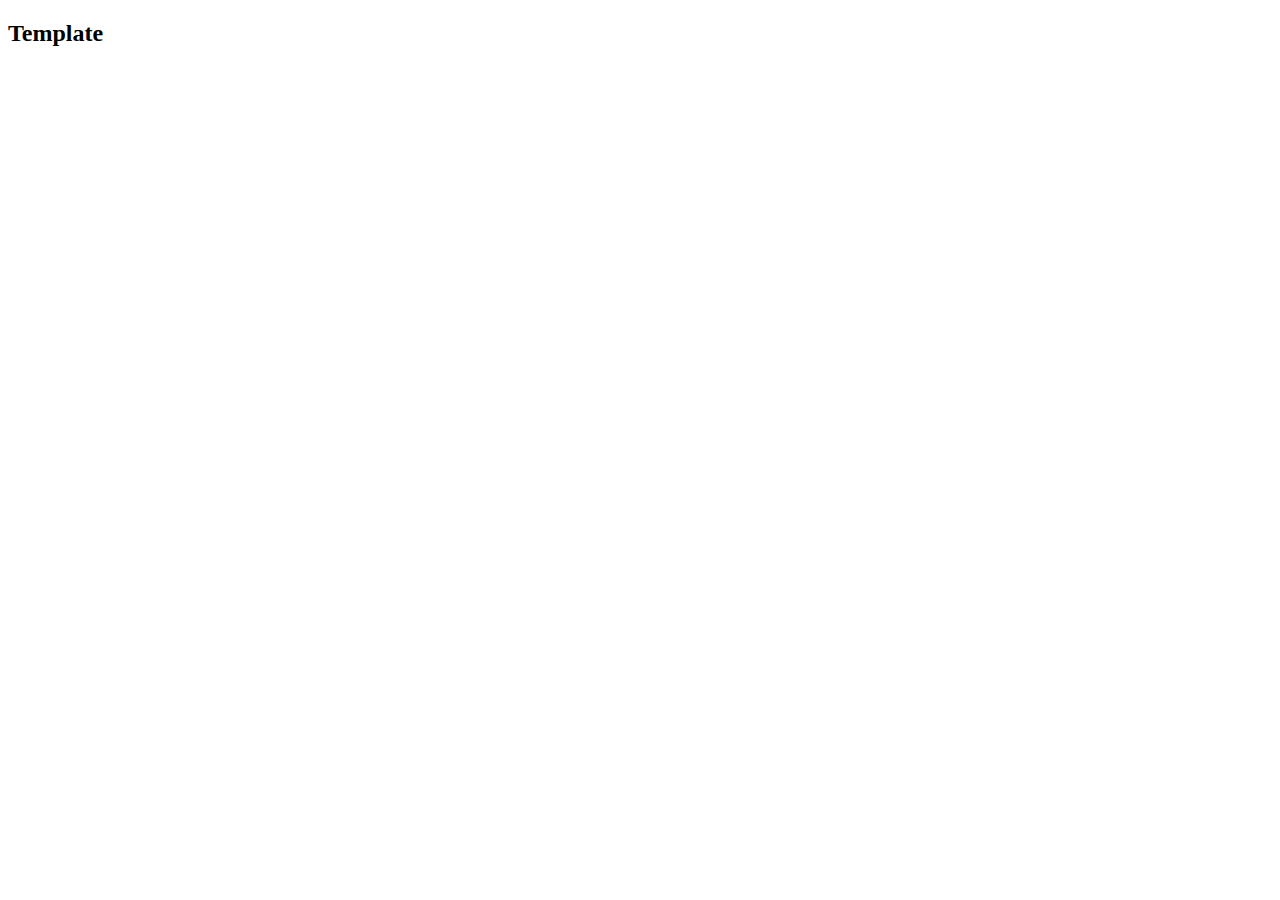
==== hang-man/index.html @ a98ee86e "Add files via upload" ====
<!DOCTYPE html>
<html lang="en">
<head>
    <meta charset="UTF-8">
    <meta http-equiv="X-UA-Compatible" content="IE=edge">
    <meta name="viewport" content="width=device-width, initial-scale=1.0">
    <title>Template</title>
    <link rel="stylesheet" href="style.css">
</head>
<body>
    <h2>Template</h2>

    
    <script src="script.js"></script>
</body>
</html>
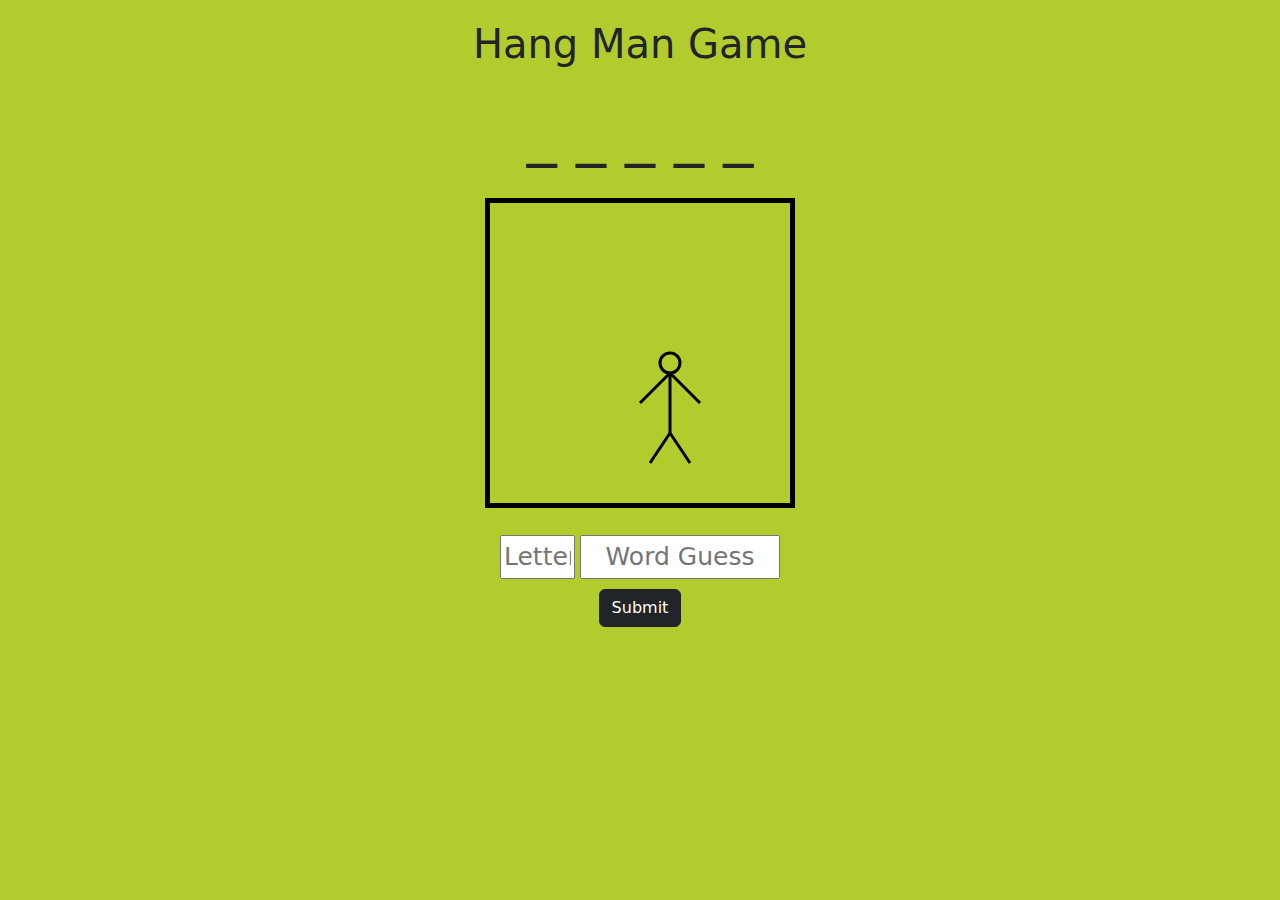
==== commit c98f3df1: "Add files via upload" ====
--- a/hang-man/index.html
+++ b/hang-man/index.html
@@ -4,12 +4,29 @@
     <meta charset="UTF-8">
     <meta http-equiv="X-UA-Compatible" content="IE=edge">
     <meta name="viewport" content="width=device-width, initial-scale=1.0">
-    <title>Template</title>
+    <title>Hang Man</title>
+    <link rel="stylesheet" href="https://cdn.jsdelivr.net/npm/bootstrap@5.0.2/dist/css/bootstrap.min.css">
     <link rel="stylesheet" href="style.css">
 </head>
 <body>
-    <h2>Template</h2>
+    <h1>Hang Man Game</h1>
+    <div>
+        <span id="first"></span>
+        <span id="second"></span>
+        <span id="third"></span>
+        <span id="fourth"></span>
+        <span id="fifth"></span>
+        <span id="sixth"></span>
+        <span id="seventh"></span>
+        <span id="eight"></span>
+    </div>
 
+    <canvas id="canvas" width="300" height="300">
+    </canvas> <br>
+    
+    <input type="text" id="letterGuess" placeholder="Letter" maxlength="1">
+    <input type="text" id="wordGuess" placeholder="Word Guess"> <br>
+    <button class="btn btn-dark" onclick="submit()">Submit</button>
     
     <script src="script.js"></script>
 </body>
--- a/hang-man/style.css
+++ b/hang-man/style.css
@@ -0,0 +1,30 @@
+body{
+    text-align: center;
+    background-color: rgb(178, 204, 46);
+}
+h1{
+    margin-top: 20px;
+}
+div{
+    margin: 20px;
+    font-size: 60px;
+}
+canvas{
+    border:5px black solid; 
+    margin-bottom: 20px;
+}
+
+input{
+    width: 200px;
+    text-align: center;
+    font-size: 25px;
+}
+
+#letterGuess{
+    width: 75px;
+}
+
+button{
+    margin-top: 10px;
+    
+}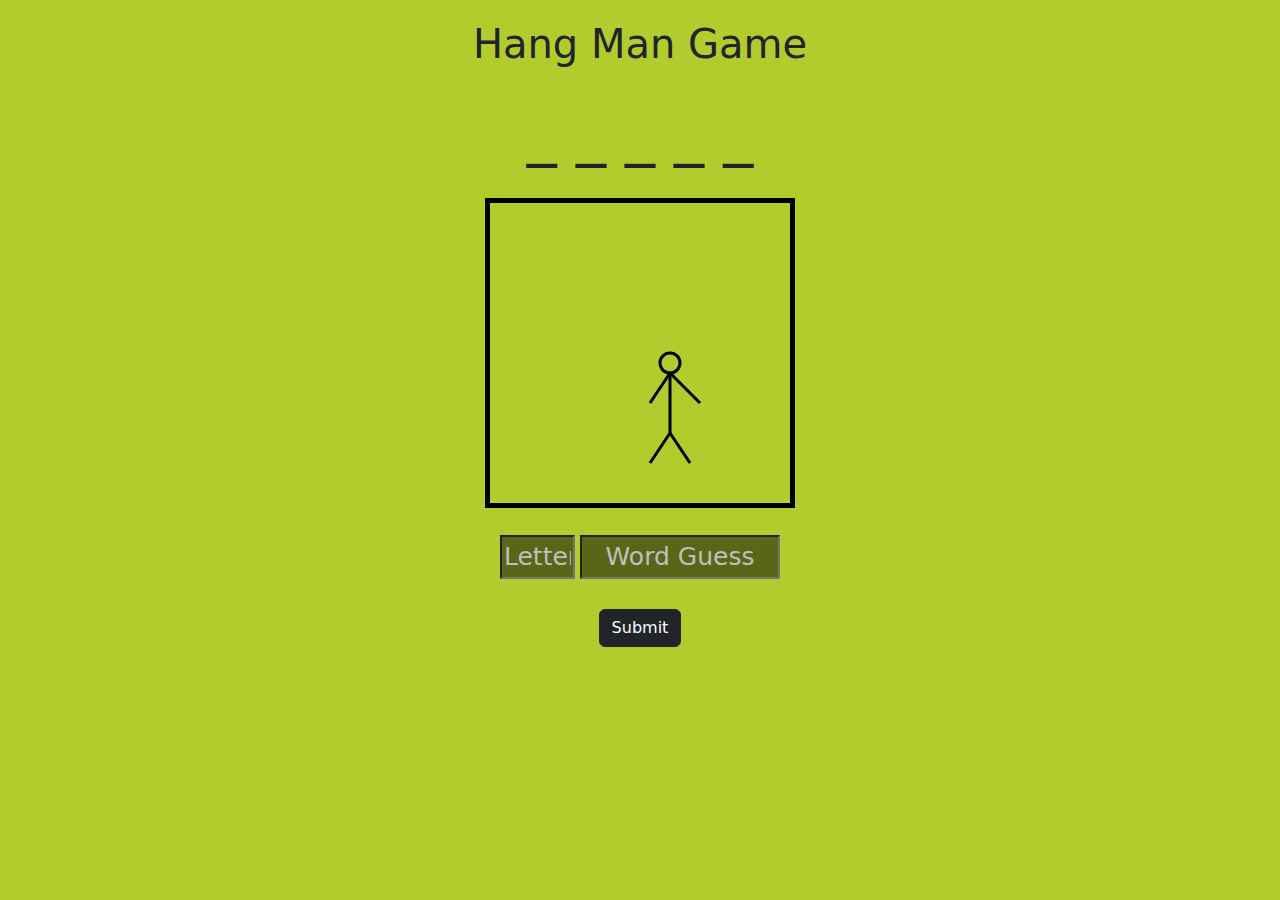
==== commit 5cf96d61: "Add files via upload" ====
--- a/hang-man/index.html
+++ b/hang-man/index.html
@@ -26,6 +26,7 @@
     
     <input type="text" id="letterGuess" placeholder="Letter" maxlength="1">
     <input type="text" id="wordGuess" placeholder="Word Guess"> <br>
+    <div id="errorMsg"></div>
     <button class="btn btn-dark" onclick="submit()">Submit</button>
     
     <script src="script.js"></script>
--- a/hang-man/style.css
+++ b/hang-man/style.css
@@ -18,13 +18,21 @@
     width: 200px;
     text-align: center;
     font-size: 25px;
+    background-color: rgba(0,0,0,50%);
+    color: white;
+    
+}
+::placeholder{
+    color: rgb(191, 191, 191);
 }
 
 #letterGuess{
     width: 75px;
 }
-
+#errorMsg{
+    font-size: 20px;
+    color: rgb(190, 9, 9);
+}
 button{
     margin-top: 10px;
-    
 }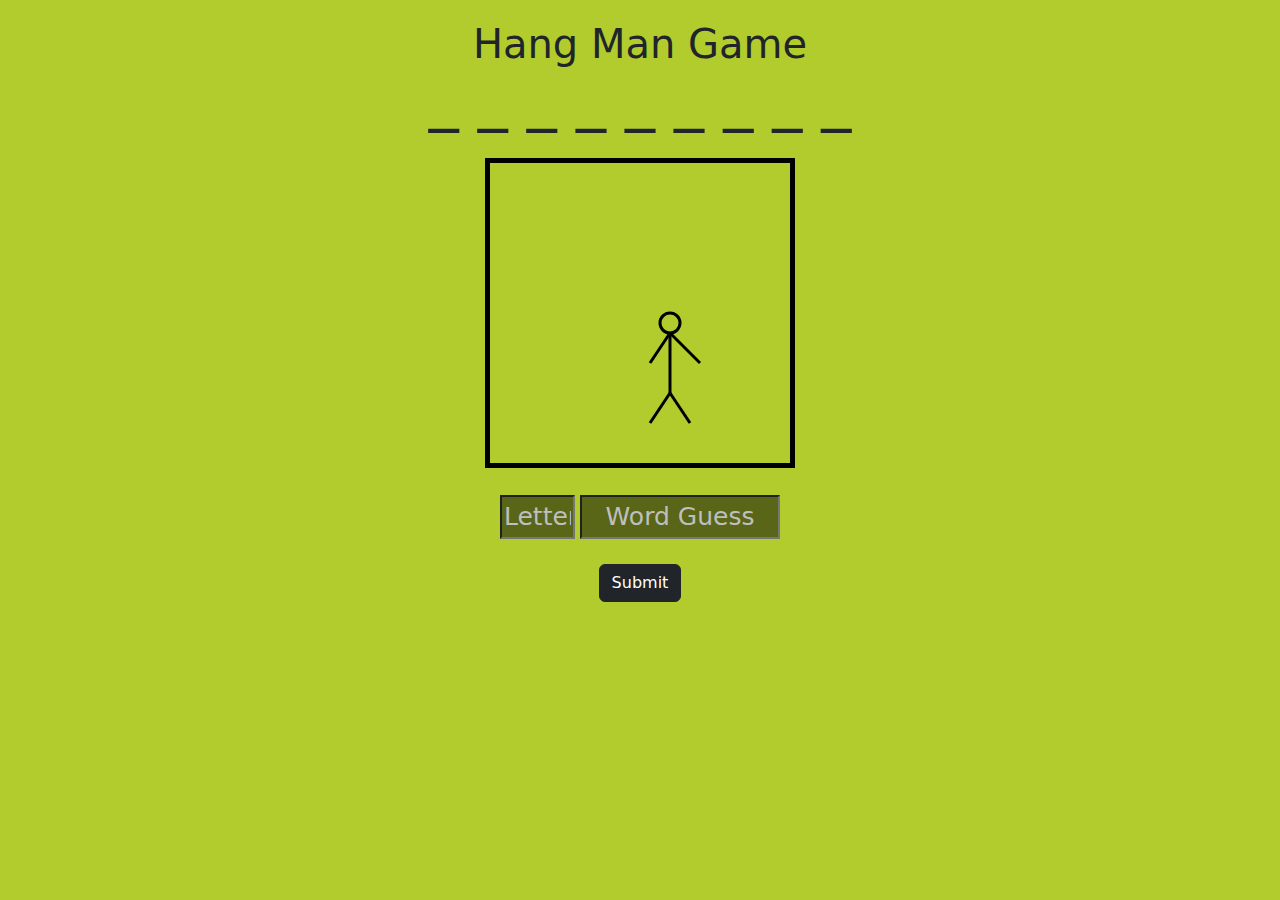
==== commit 73cdc0c4: "Add files via upload" ====
--- a/hang-man/index.html
+++ b/hang-man/index.html
@@ -10,7 +10,8 @@
 </head>
 <body>
     <h1>Hang Man Game</h1>
-    <div>
+    <div id="guessesLeft"></div>
+    <div id="blanks">
         <span id="first"></span>
         <span id="second"></span>
         <span id="third"></span>
@@ -19,6 +20,8 @@
         <span id="sixth"></span>
         <span id="seventh"></span>
         <span id="eight"></span>
+        <span id="ninth"></span>
+        <span id="tenth"></span>
     </div>
 
     <canvas id="canvas" width="300" height="300">
@@ -27,7 +30,7 @@
     <input type="text" id="letterGuess" placeholder="Letter" maxlength="1">
     <input type="text" id="wordGuess" placeholder="Word Guess"> <br>
     <div id="errorMsg"></div>
-    <button class="btn btn-dark" onclick="submit()">Submit</button>
+    <button class="btn btn-dark" id="button" onclick="submit()">Submit</button>
     
     <script src="script.js"></script>
 </body>
--- a/hang-man/style.css
+++ b/hang-man/style.css
@@ -5,8 +5,11 @@
 h1{
     margin-top: 20px;
 }
+#guessesLeft{
+    margin-bottom: -30px;
+}
 div{
-    margin: 20px;
+    margin: 15px;
     font-size: 60px;
 }
 canvas{
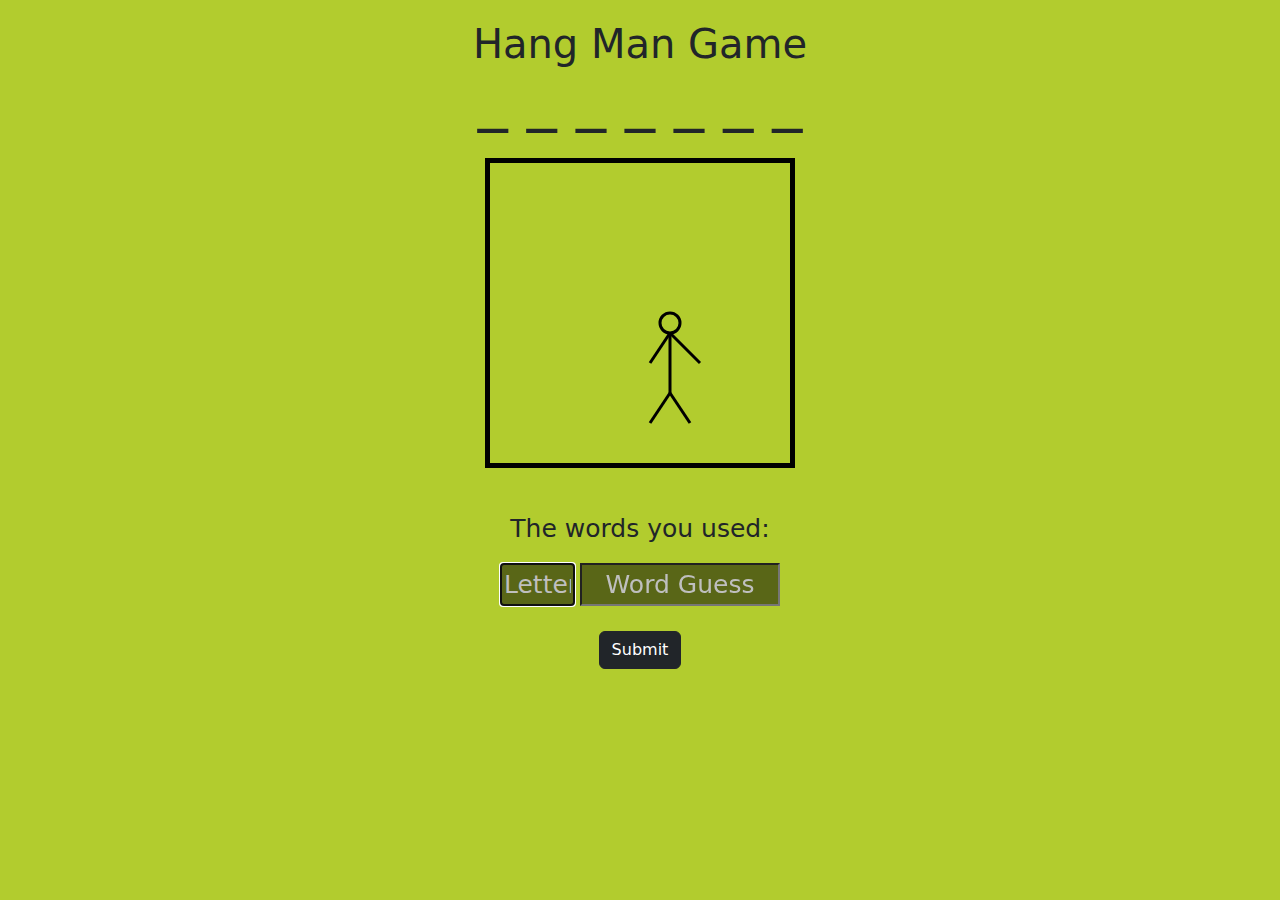
==== commit 2279d3db: "Add files via upload" ====
--- a/hang-man/index.html
+++ b/hang-man/index.html
@@ -26,6 +26,7 @@
 
     <canvas id="canvas" width="300" height="300">
     </canvas> <br>
+    <div id="usedWords">The words you used: </div>
     
     <input type="text" id="letterGuess" placeholder="Letter" maxlength="1">
     <input type="text" id="wordGuess" placeholder="Word Guess"> <br>
--- a/hang-man/style.css
+++ b/hang-man/style.css
@@ -38,4 +38,7 @@
 }
 button{
     margin-top: 10px;
+}
+#usedWords{
+    font-size: 25px;
 }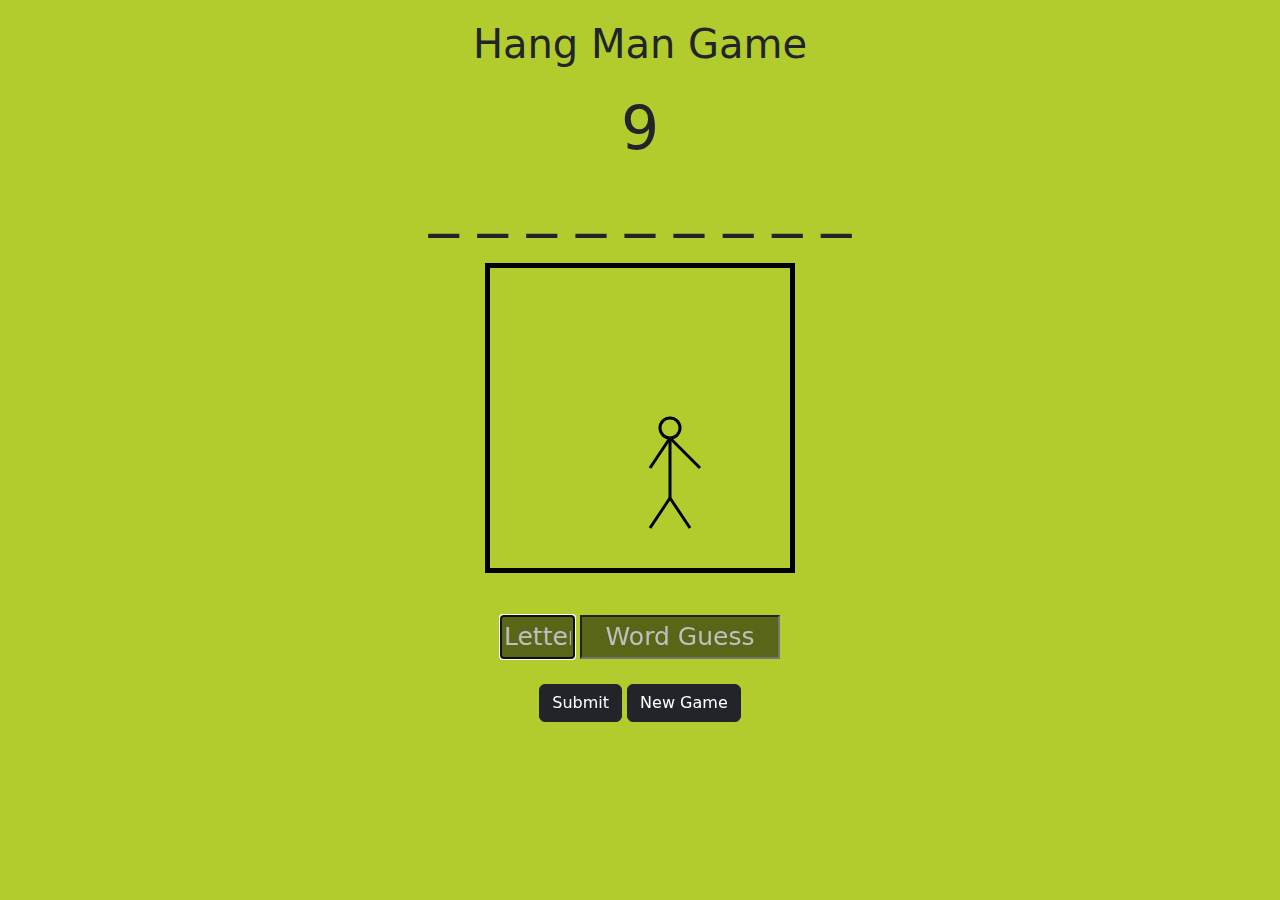
==== commit d423405c: "Add files via upload" ====
--- a/hang-man/index.html
+++ b/hang-man/index.html
@@ -26,12 +26,13 @@
 
     <canvas id="canvas" width="300" height="300">
     </canvas> <br>
-    <div id="usedWords">The words you used: </div>
+    <div id="usedLetters">The words you used: </div>
     
     <input type="text" id="letterGuess" placeholder="Letter" maxlength="1">
     <input type="text" id="wordGuess" placeholder="Word Guess"> <br>
     <div id="errorMsg"></div>
-    <button class="btn btn-dark" id="button" onclick="submit()">Submit</button>
+    <button class="btn btn-dark" id="submitButton" onclick="submit()">Submit</button>
+    <button class="btn btn-dark" onclick="newGame()">New Game</button>
     
     <script src="script.js"></script>
 </body>
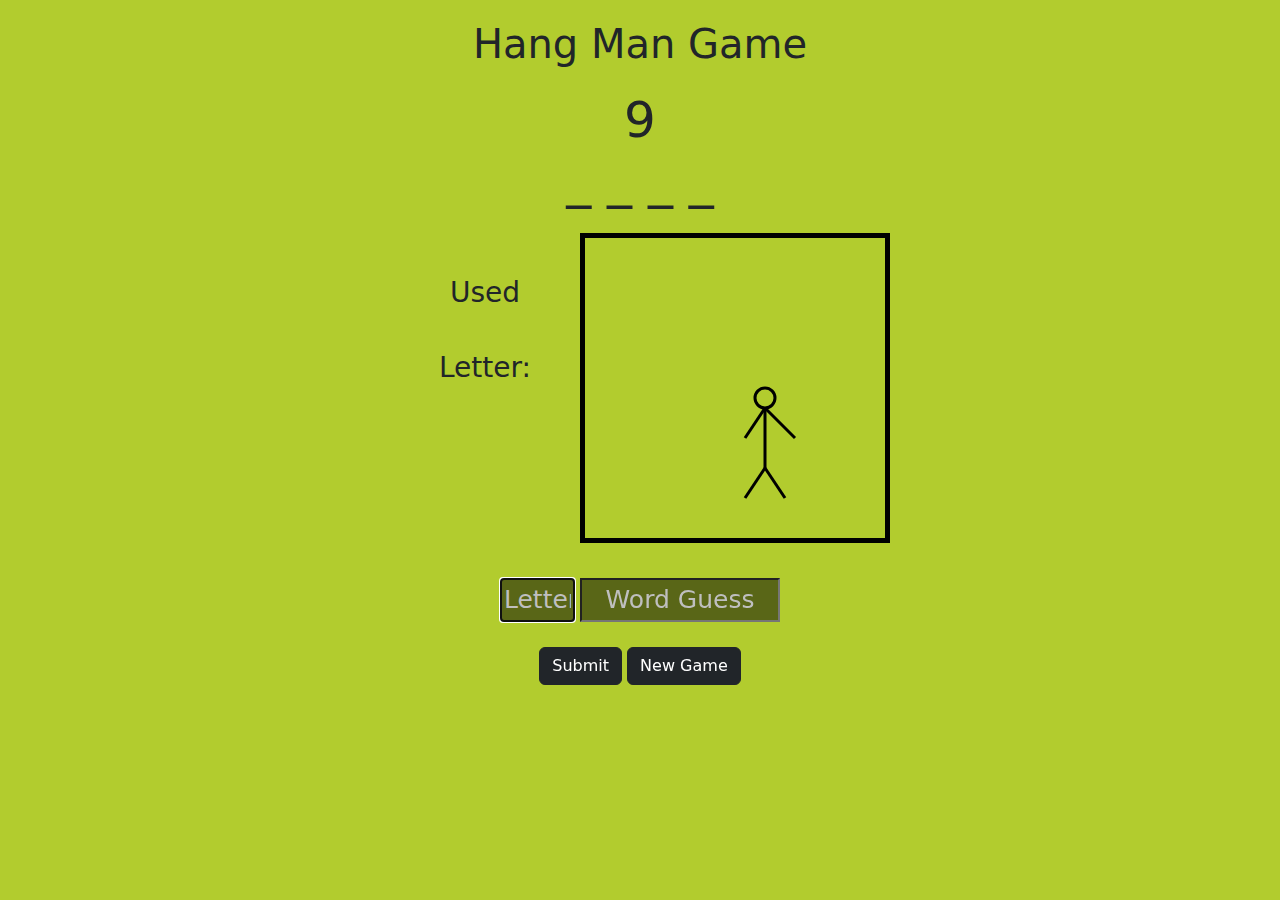
==== commit da1f3592: "Add files via upload" ====
--- a/hang-man/index.html
+++ b/hang-man/index.html
@@ -24,9 +24,14 @@
         <span id="tenth"></span>
     </div>
 
-    <canvas id="canvas" width="300" height="300">
-    </canvas> <br>
-    <div id="usedLetters">The words you used: </div>
+    <div class="grid-container">
+        <div>
+            <span class="h3">Used Letter:</span> <br>
+            <span id="usedLetters"></span>
+        </div>
+        <canvas id="canvas" width="300" height="300">
+        </canvas>
+    </div>
     
     <input type="text" id="letterGuess" placeholder="Letter" maxlength="1">
     <input type="text" id="wordGuess" placeholder="Word Guess"> <br>
--- a/hang-man/style.css
+++ b/hang-man/style.css
@@ -10,13 +10,21 @@
 }
 div{
     margin: 15px;
-    font-size: 60px;
+    font-size: 50px;
+}
+.grid-container{
+    width: 500px;
+    display: grid;
+    grid-template-columns: repeat(2,1fr);
+    justify-content:center;
+    align-content: center;
+    margin-right: auto;
+    margin-left: auto;
 }
 canvas{
     border:5px black solid; 
     margin-bottom: 20px;
 }
-
 input{
     width: 200px;
     text-align: center;
